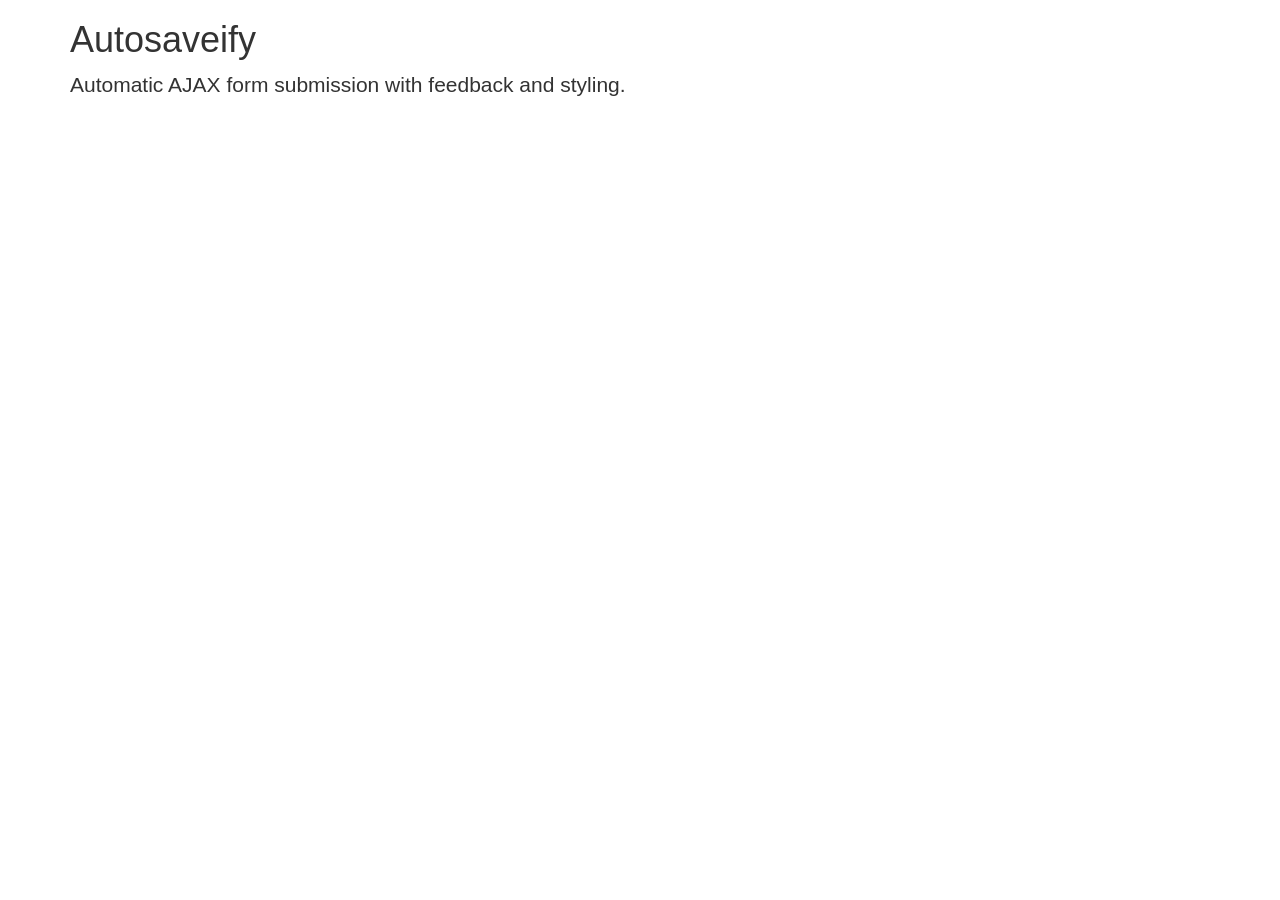
==== index.html @ 8fe6eb68 "initial gh-pages commit" ====
<!DOCTYPE html>
<html lang="en">

<head>
  <meta charset="utf-8">
  <meta name="viewport" content="width=device-width, initial-scale=1">

  <title>Autosaveify</title>

  <link href="https://maxcdn.bootstrapcdn.com/bootstrap/3.3.6/css/bootstrap.min.css" rel="stylesheet">
</head>

<body>

<div class="container">
  <div class="row">
    <div class="col-sm-12">


<h1>Autosaveify</h1>


<p class="lead">Automatic AJAX form submission with feedback and styling.</p>


    </div>
  </div>
</div><!-- /.container -->


</body>

</html>
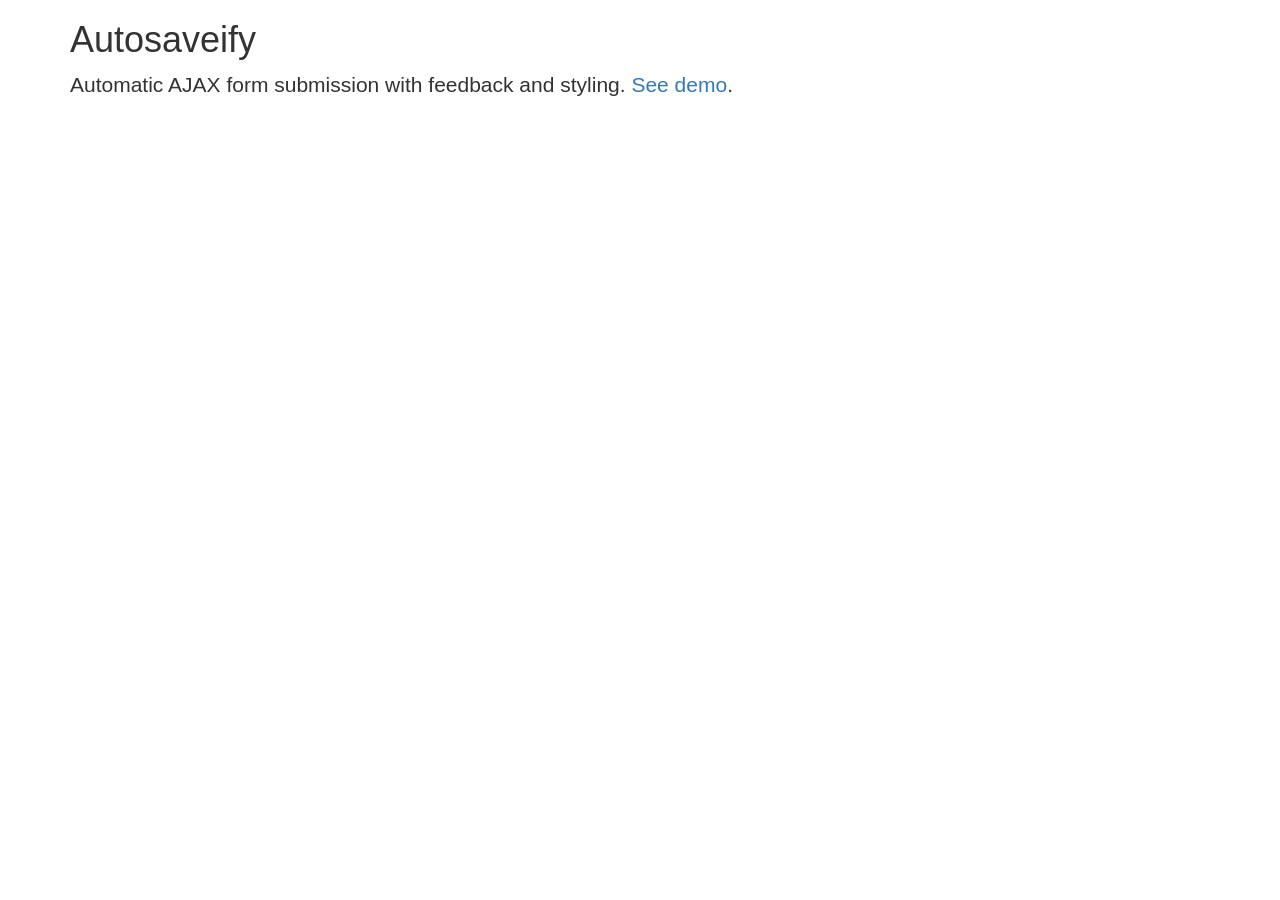
==== commit 3dd48cd1: "add demo (examples) to gh-pages" ====
--- a/index.html
+++ b/index.html
@@ -20,7 +20,7 @@
 <h1>Autosaveify</h1>
 
 
-<p class="lead">Automatic AJAX form submission with feedback and styling.</p>
+<p class="lead">Automatic AJAX form submission with feedback and styling. <a href="./demo.html">See demo</a>.</p>
 
 
     </div>
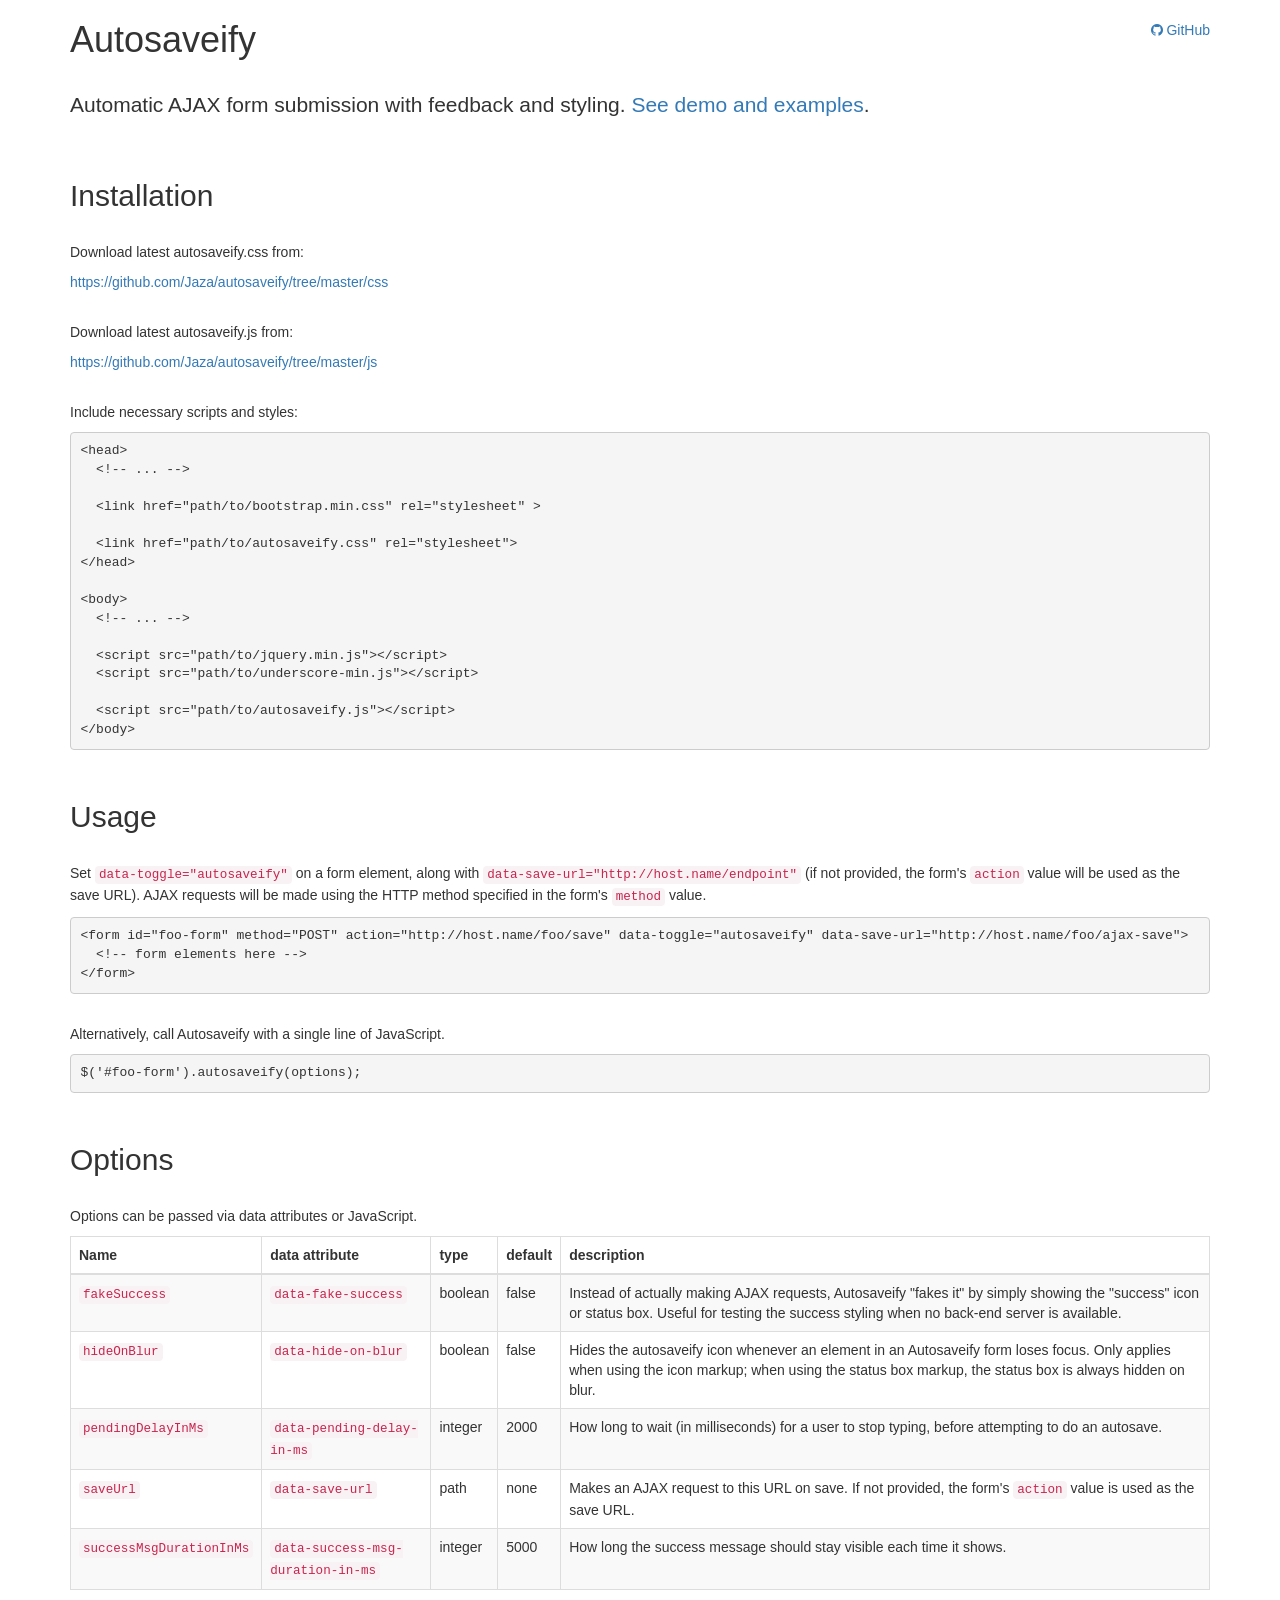
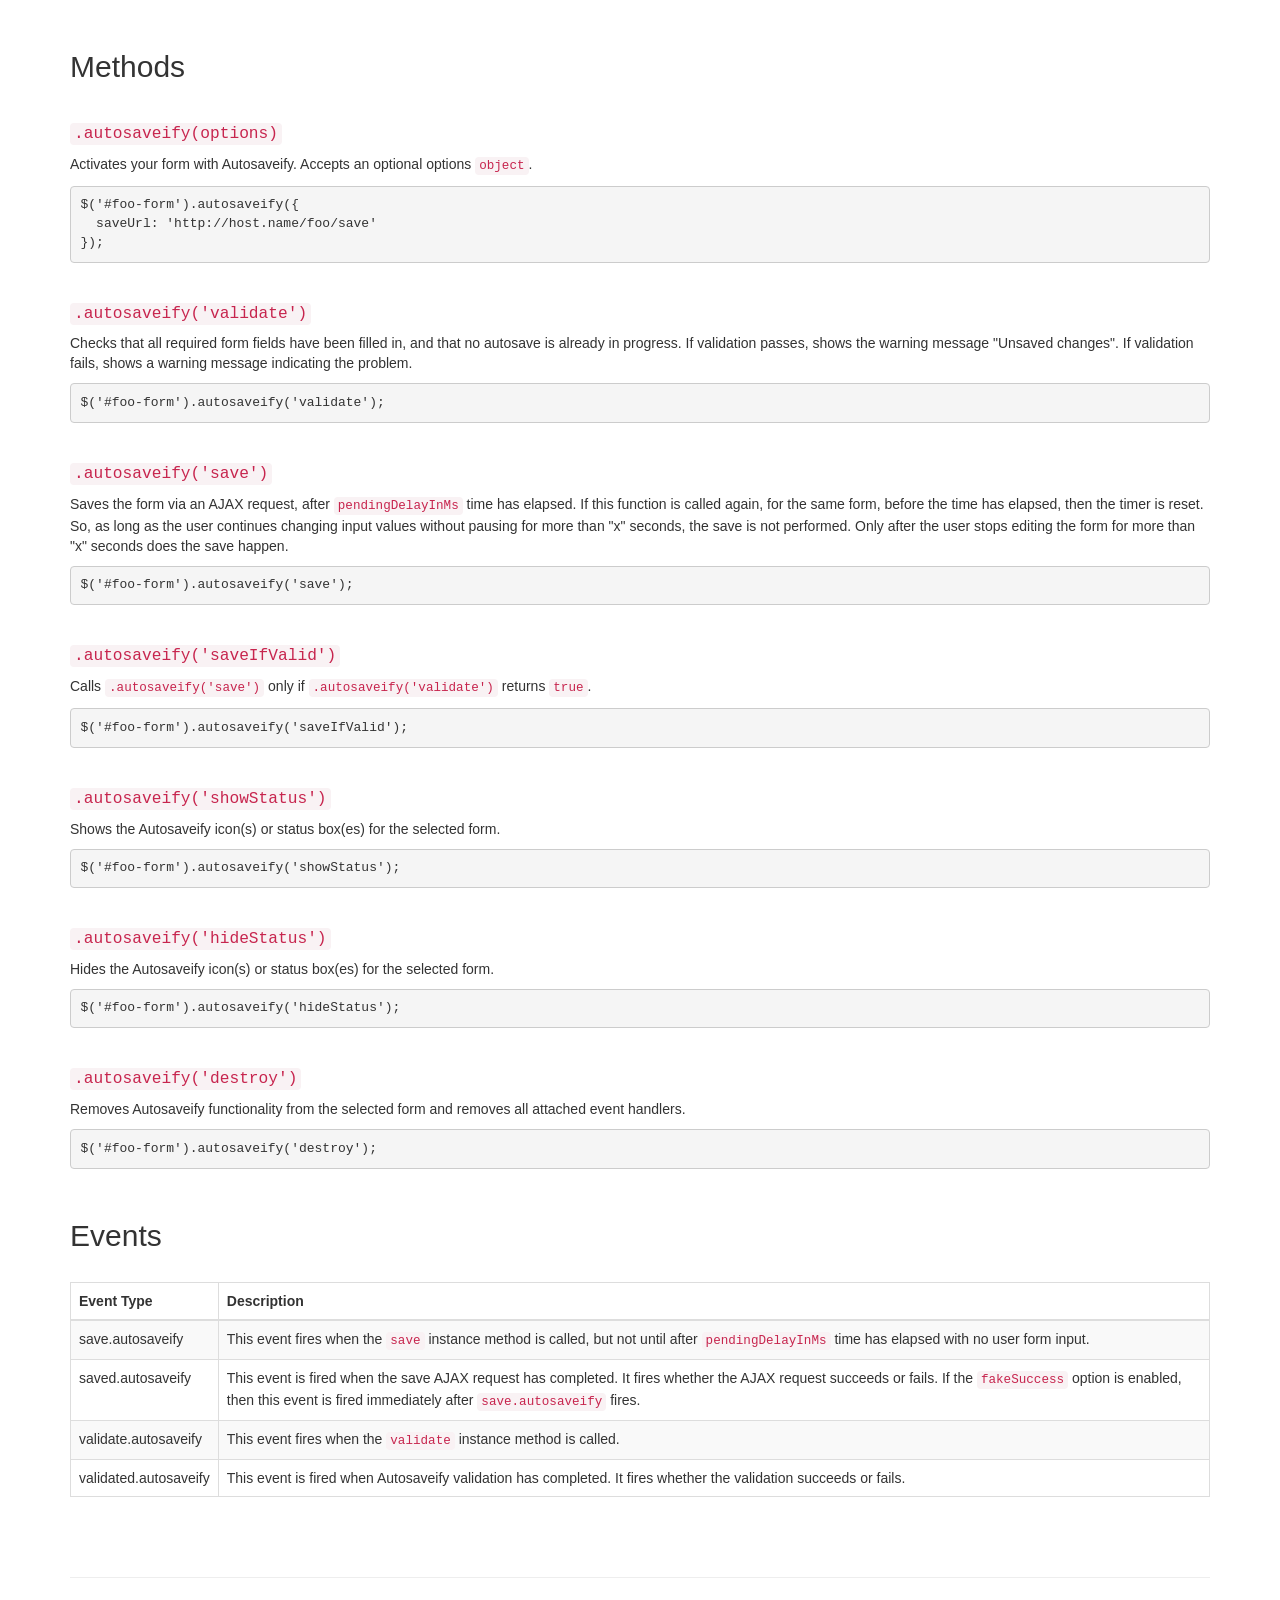
==== commit 280df7e8: "add usage docs to gh-pages" ====
--- a/index.html
+++ b/index.html
@@ -8,6 +8,17 @@
   <title>Autosaveify</title>
 
   <link href="https://maxcdn.bootstrapcdn.com/bootstrap/3.3.6/css/bootstrap.min.css" rel="stylesheet">
+  <link href="https://maxcdn.bootstrapcdn.com/font-awesome/4.6.3/css/font-awesome.min.css" rel="stylesheet">
+
+<style type="text/css">
+@media (min-width: 768px) {
+  .github-link {
+    text-align: right;
+    margin-top: 20px;
+  }
+}
+</style>
+
 </head>
 
 <body>
@@ -17,10 +28,280 @@
     <div class="col-sm-12">
 
 
+  <div class="row">
+    <div class="col-sm-8">
+
 <h1>Autosaveify</h1>
 
-
-<p class="lead">Automatic AJAX form submission with feedback and styling. <a href="./demo.html">See demo</a>.</p>
+    </div><!-- /.col-sm-8 -->
+    <div class="col-sm-4">
+
+<p class="github-link">
+  <a href="https://github.com/Jaza/autosaveify">
+    <i class="fa fa-github"></i>
+    GitHub
+  </a>
+</p>
+
+
+    </div><!-- ./col-sm-4 -->
+  </div><!-- /.row -->
+
+
+<br>
+
+
+<p class="lead">Automatic AJAX form submission with feedback and styling. <a href="./demo.html">See demo and examples</a>.</p>
+
+
+<br>
+
+
+<h2>Installation</h2>
+
+<br>
+
+<p>Download latest autosaveify.css from:</p>
+
+<p><a href="https://github.com/Jaza/autosaveify/tree/master/css">https://github.com/Jaza/autosaveify/tree/master/css</a></p>
+
+<br>
+
+<p>Download latest autosaveify.js from:</p>
+
+<p><a href="https://github.com/Jaza/autosaveify/tree/master/js">https://github.com/Jaza/autosaveify/tree/master/js</a></p>
+
+<br>
+
+<p>Include necessary scripts and styles:</p>
+
+<pre><code>&lt;head&gt;
+  &lt;!-- ... --&gt;
+
+  &lt;link href=&quot;path/to/bootstrap.min.css&quot; rel=&quot;stylesheet&quot; &gt;
+
+  &lt;link href=&quot;path/to/autosaveify.css&quot; rel=&quot;stylesheet&quot;&gt;
+&lt;/head&gt;
+
+&lt;body&gt;
+  &lt;!-- ... --&gt;
+
+  &lt;script src=&quot;path/to/jquery.min.js&quot;&gt;&lt;/script&gt;
+  &lt;script src=&quot;path/to/underscore-min.js&quot;&gt;&lt;/script&gt;
+
+  &lt;script src=&quot;path/to/autosaveify.js&quot;&gt;&lt;/script&gt;
+&lt;/body&gt;
+</code></pre>
+
+
+<br>
+
+
+<h2>Usage</h2>
+
+<br>
+
+<p>Set <code>data-toggle="autosaveify"</code> on a form element, along with <code>data-save-url="http://host.name/endpoint"</code> (if not provided, the form's <code>action</code> value will be used as the save URL). AJAX requests will be made using the HTTP method specified in the form's <code>method</code> value.</p>
+
+<pre><code>&lt;form id=&quot;foo-form&quot; method=&quot;POST&quot; action=&quot;http://host.name/foo/save&quot; data-toggle=&quot;autosaveify&quot; data-save-url=&quot;http://host.name/foo/ajax-save&quot;&gt;
+  &lt;!-- form elements here --&gt;
+&lt;/form&gt;
+</code></pre>
+
+<br>
+
+<p>Alternatively, call Autosaveify with a single line of JavaScript.</p>
+
+<pre><code>$(&#39;#foo-form&#39;).autosaveify(options);
+</code></pre>
+
+
+<br>
+
+
+<h2>Options</h2>
+
+<br>
+
+<p>Options can be passed via data attributes or JavaScript.</p>
+
+<div class="table-responsive">
+  <table class="table table-bordered table-striped">
+    <thead>
+      <tr>
+        <th>Name</th>
+        <th>data attribute</th>
+        <th>type</th>
+        <th>default</th>
+        <th>description</th>
+      </tr>
+    </thead>
+
+    <tbody>
+
+      <tr>
+        <td><code>fakeSuccess</code></td>
+        <td><code>data-fake-success</code></td>
+        <td>boolean</td>
+        <td>false</td>
+        <td>Instead of actually making AJAX requests, Autosaveify "fakes it" by simply showing the "success" icon or status box. Useful for testing the success styling when no back-end server is available.</td>
+      </tr>
+
+      <tr>
+        <td><code>hideOnBlur</code></td>
+        <td><code>data-hide-on-blur</code></td>
+        <td>boolean</td>
+        <td>false</td>
+        <td>Hides the autosaveify icon whenever an element in an Autosaveify form loses focus. Only applies when using the icon markup; when using the status box markup, the status box is always hidden on blur.</td>
+      </tr>
+
+      <tr>
+        <td><code>pendingDelayInMs</code></td>
+        <td><code>data-pending-delay-in-ms</code></td>
+        <td>integer</td>
+        <td>2000</td>
+        <td>How long to wait (in milliseconds) for a user to stop typing, before attempting to do an autosave.</td>
+      </tr>
+
+      <tr>
+        <td><code>saveUrl</code></td>
+        <td><code>data-save-url</code></td>
+        <td>path</td>
+        <td>none</td>
+        <td>Makes an AJAX request to this URL on save. If not provided, the form's <code>action</code> value is used as the save URL.</td>
+      </tr>
+
+      <tr>
+        <td><code>successMsgDurationInMs</code></td>
+        <td><code>data-success-msg-duration-in-ms</code></td>
+        <td>integer</td>
+        <td>5000</td>
+        <td>How long the success message should stay visible each time it shows.</td>
+      </tr>
+
+    </tbody>
+  </table>
+</div><!-- /.table-responsive -->
+
+<br>
+
+<h2>Methods</h2>
+
+<br>
+
+<h4><code>.autosaveify(options)</code></h4>
+
+<p>Activates your form with Autosaveify. Accepts an optional options <code>object</code>.</p>
+
+<pre><code>$(&#39;#foo-form&#39;).autosaveify({
+  saveUrl: &#39;http://host.name/foo/save&#39;
+});
+</code></pre>
+
+<br>
+
+<h4><code>.autosaveify('validate')</code></h4>
+
+<p>Checks that all required form fields have been filled in, and that no autosave is already in progress. If validation passes, shows the warning message "Unsaved changes". If validation fails, shows a warning message indicating the problem.</p>
+
+<pre><code>$(&#39;#foo-form&#39;).autosaveify(&#39;validate&#39;);
+</code></pre>
+
+<br>
+
+<h4><code>.autosaveify('save')</code></h4>
+
+<p>Saves the form via an AJAX request, after <code>pendingDelayInMs</code> time has elapsed. If this function is called again, for the same form, before the time has elapsed, then the timer is reset. So, as long as the user continues changing input values without pausing for more than "x" seconds, the save is not performed. Only after the user stops editing the form for more than "x" seconds does the save happen.</p>
+
+<pre><code>$(&#39;#foo-form&#39;).autosaveify(&#39;save&#39;);
+</code></pre>
+
+<br>
+
+<h4><code>.autosaveify('saveIfValid')</code></h4>
+
+<p>Calls <code>.autosaveify('save')</code> only if <code>.autosaveify('validate')</code> returns <code>true</code>.</p>
+
+<pre><code>$(&#39;#foo-form&#39;).autosaveify(&#39;saveIfValid&#39;);
+</code></pre>
+
+<br>
+
+<h4><code>.autosaveify('showStatus')</code></h4>
+
+<p>Shows the Autosaveify icon(s) or status box(es) for the selected form.</p>
+
+<pre><code>$(&#39;#foo-form&#39;).autosaveify(&#39;showStatus&#39;);
+</code></pre>
+
+<br>
+
+<h4><code>.autosaveify('hideStatus')</code></h4>
+
+<p>Hides the Autosaveify icon(s) or status box(es) for the selected form.</p>
+
+<pre><code>$(&#39;#foo-form&#39;).autosaveify(&#39;hideStatus&#39;);
+</code></pre>
+
+<br>
+
+<h4><code>.autosaveify('destroy')</code></h4>
+
+<p>Removes Autosaveify functionality from the selected form and removes all attached event handlers.</p>
+
+<pre><code>$(&#39;#foo-form&#39;).autosaveify(&#39;destroy&#39;);
+</code></pre>
+
+<br>
+
+<h2>Events</h2>
+
+<br>
+
+<div class="table-responsive">
+  <table class="table table-bordered table-striped">
+    <thead>
+      <tr>
+        <th>Event Type</th>
+        <th>Description</th>
+      </tr>
+    </thead>
+
+    <tbody>
+
+      <tr>
+        <td>save.autosaveify</td>
+        <td>This event fires when the <code>save</code> instance method is called, but not until after <code>pendingDelayInMs</code> time has elapsed with no user form input.</td>
+      </tr>
+
+      <tr>
+        <td>saved.autosaveify</td>
+        <td>This event is fired when the save AJAX request has completed. It fires whether the AJAX request succeeds or fails. If the <code>fakeSuccess</code> option is enabled, then this event is fired immediately after <code>save.autosaveify</code> fires.</td>
+      </tr>
+
+      <tr>
+        <td>validate.autosaveify</td>
+        <td>This event fires when the <code>validate</code> instance method is called.</td>
+      </tr>
+
+      <tr>
+        <td>validated.autosaveify</td>
+        <td>This event is fired when Autosaveify validation has completed. It fires whether the validation succeeds or fails.</td>
+      </tr>
+
+    </tbody>
+  </table>
+</div><!-- /.table-responsive -->
+
+<br>&nbsp;<br>
+
+
+<footer class="footer">
+  <hr>
+  <p>
+    <a href="http://jaza.github.com/autosaveify/">Autosaveify</a> copyright Jeremy Epstein. Licensed under Apache License, Version 2.0.
+  </p>
+</footer>
 
 
     </div>
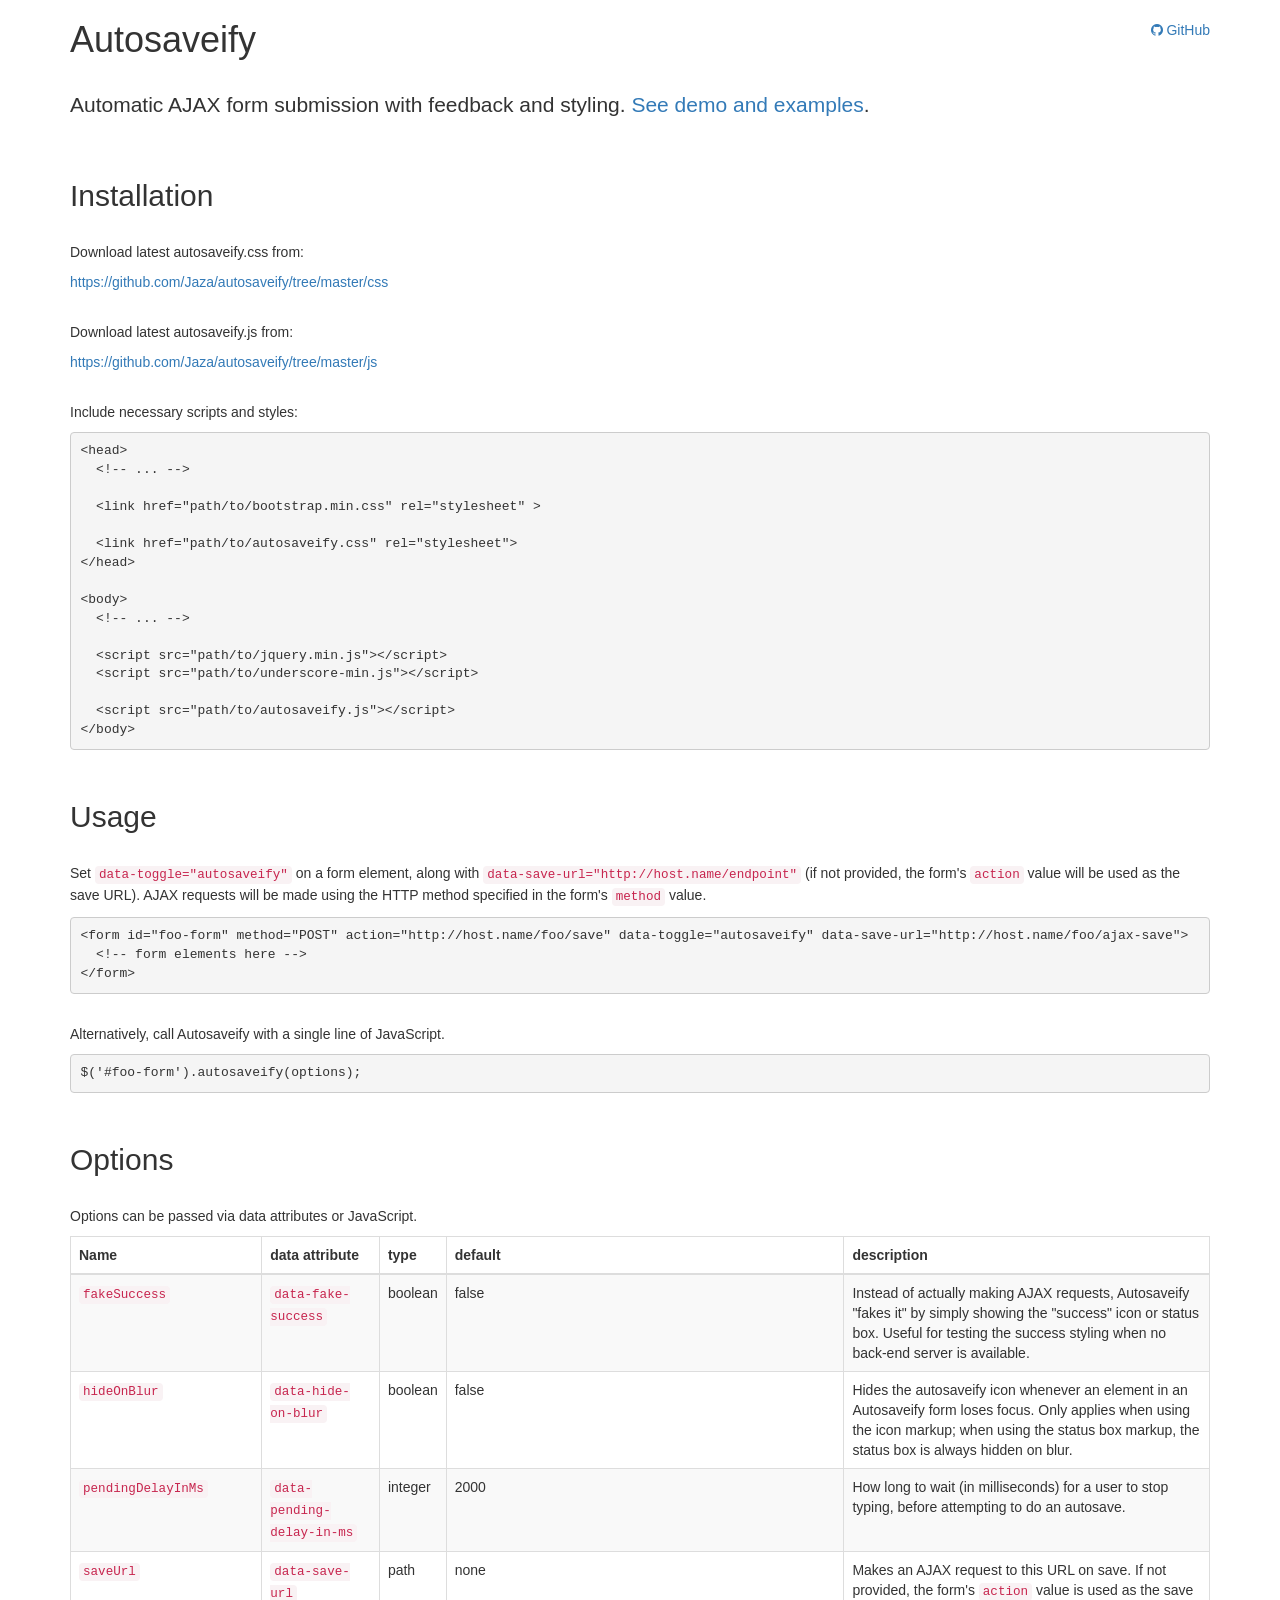
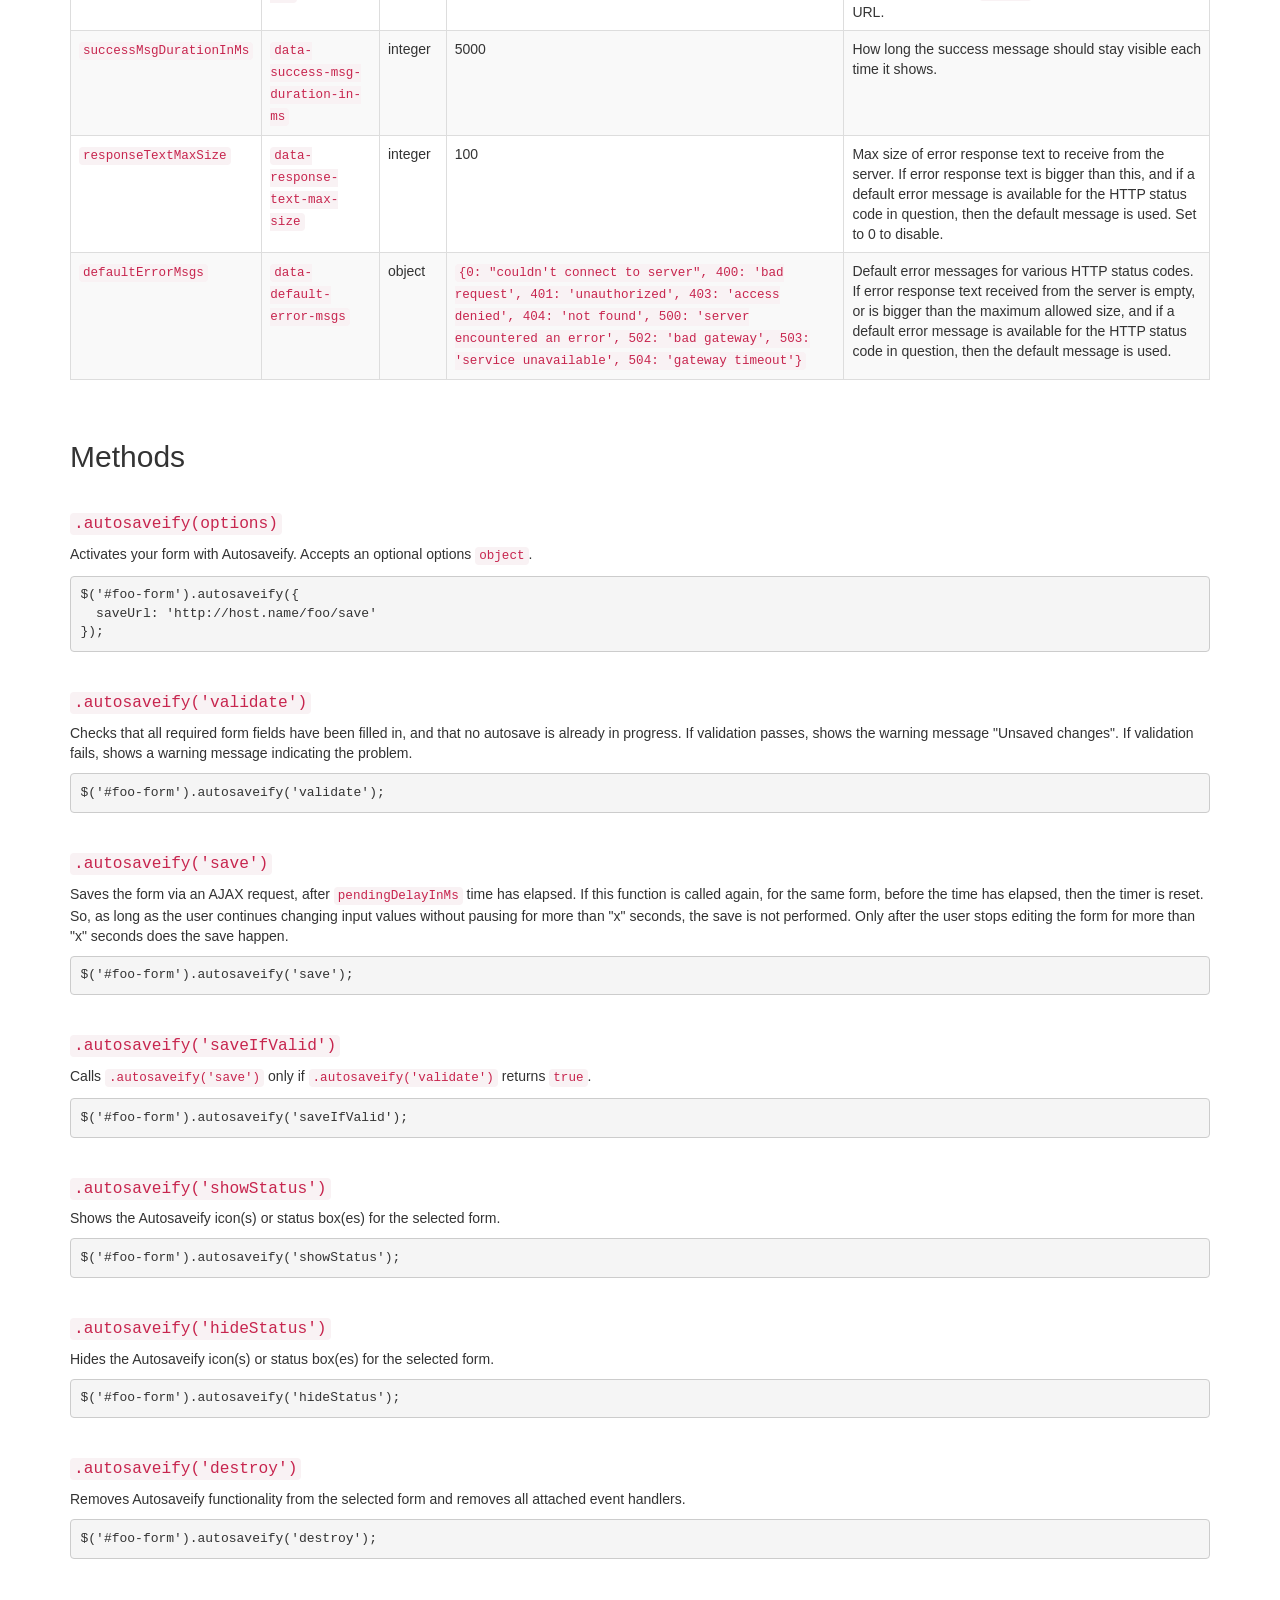
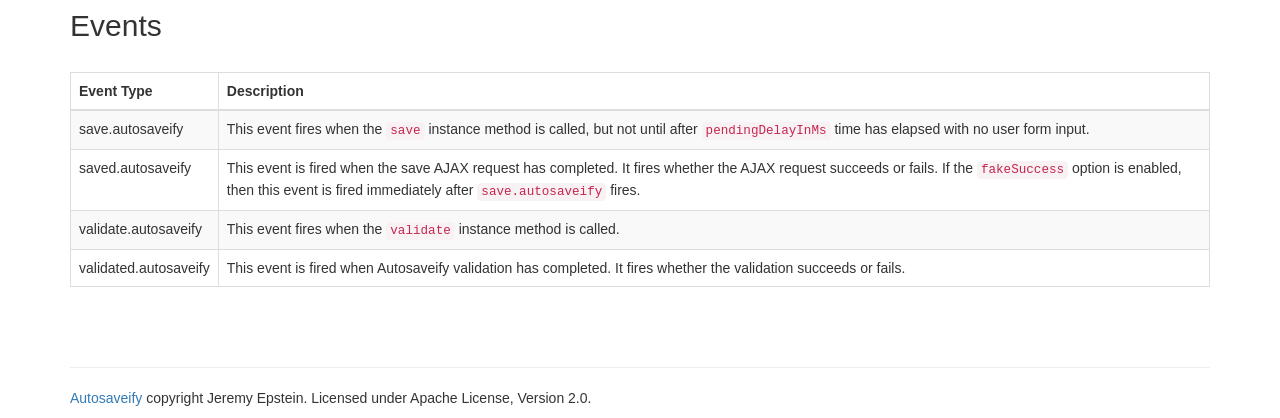
==== commit 91dda842: "add responseTextMaxSize and defaultErrorMsgs to doc" ====
--- a/index.html
+++ b/index.html
@@ -179,6 +179,22 @@
         <td>How long the success message should stay visible each time it shows.</td>
       </tr>
 
+      <tr>
+        <td><code>responseTextMaxSize</code></td>
+        <td><code>data-response-text-max-size</code></td>
+        <td>integer</td>
+        <td>100</td>
+        <td>Max size of error response text to receive from the server. If error response text is bigger than this, and if a default error message is available for the HTTP status code in question, then the default message is used. Set to 0 to disable.</td>
+      </tr>
+
+      <tr>
+        <td><code>defaultErrorMsgs</code></td>
+        <td><code>data-default-error-msgs</code></td>
+        <td>object</td>
+        <td><code>{0: "couldn't connect to server", 400: 'bad request', 401: 'unauthorized', 403: 'access denied', 404: 'not found', 500: 'server encountered an error', 502: 'bad gateway', 503: 'service unavailable', 504: 'gateway timeout'}</code></td>
+        <td>Default error messages for various HTTP status codes. If error response text received from the server is empty, or is bigger than the maximum allowed size, and if a default error message is available for the HTTP status code in question, then the default message is used.</td>
+      </tr>
+
     </tbody>
   </table>
 </div><!-- /.table-responsive -->
